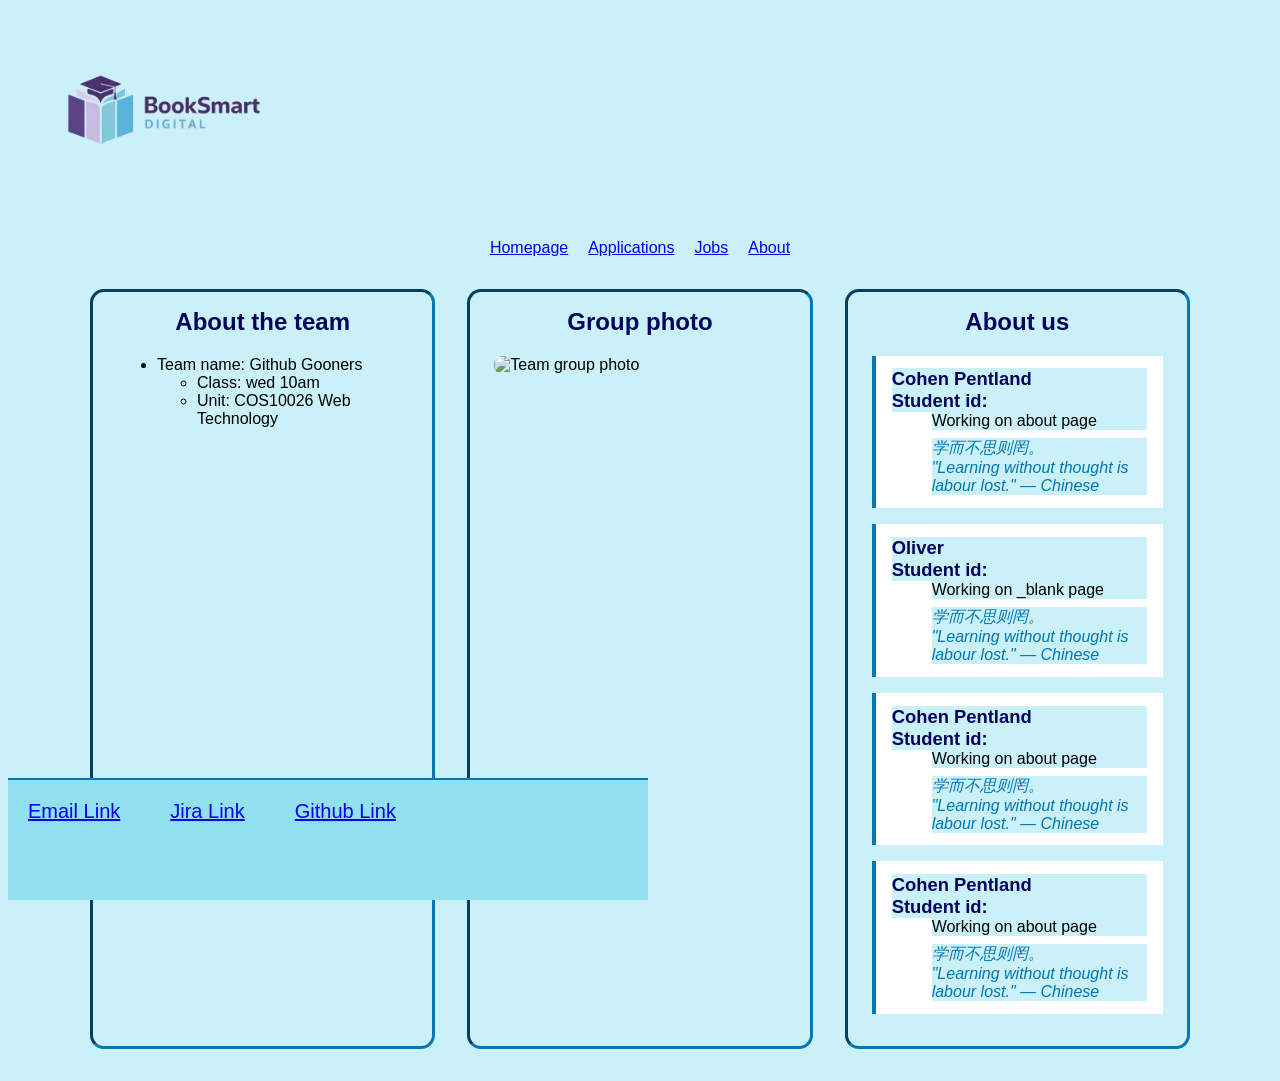
==== pages/about.html @ bf531639 "current" ====
<!DOCTYPE html>
<!--
Created: 01/04/2026
Last Edited: 08/04/2026
Authors: Connor Taylor, Roman Young
Description: About page
-->

<html lang="en">

<head>
    <link rel="stylesheet" href="../styles/Edtech.css">
    <link rel="stylesheet" type="text/css" href="../styles/about.css">
    <title>Booksmart Digital - About</title>
    <meta charset="UTF-8">
    <meta name="description" content="EdTech Project about page">
    <meta name="keywords" content="Education, Jobs, Applications, Home, Tech, Programmers, Designers">
    <meta name="author" content="Connor Taylor">

    <style>
        footer {
            font-size: 20px;
            display: flex;
            flex-direction: row;
            flex-wrap: nowrap;
            justify-content: flex-start;
            align-items: stretch;
            align-content: normal;
            column-gap: 50px;
            width: 600px;
            height: 80px;
            position: fixed;
            bottom: 0;
        }
    </style>

</head>

<body>

    <main>
        <a href="../index.html">
            <img id="book_smart_logo" src="../Images/BookSmart_Digital_logo_CAF0F8_background.png" alt="BookSmart Digital Company Logo" title="To home page">
        </a>
        <nav>
            <ul>
                <li><a href="../index.html" target="_self">Homepage</a></li>
                <li><a href="apply.html" target="_self">Applications</a></li>
                <li><a href="jobs.html" target="_self">Jobs</a></li>
                <li><a href="about.html" target="_self">About</a></li>
            </ul>
        </nav>
        <div class="about-container">
        <section class="aboutboxes">
            <h1>About the team</h1>
            <ul>
                <li>Team name: Github Gooners
                    <ul>
                        <li>Class: wed 10am</li>
                        <li>Unit: COS10026 Web Technology</li>
                    </ul>
                </li>
            </ul>
        </section>

        <section class="aboutboxes">
            <h1>Group photo</h1>
            <img class="group-photo" src="../Images/group_photo.jpg" alt="Team group photo">
        </section>

        <section class="aboutboxes">
            <h1>About us</h1>

            <!-- Each team member is one <dl class="member"> block -->
            <dl class="member">
                <dt>Cohen Pentland</dt>
                <dt>Student id: </dt>
                <dd class="role">Working on about page</dd>
                <dd class="quote">
                    <span lang="zh">学而不思则罔。</span><br>
                    <em>"Learning without thought is labour lost."</em> — Chinese
                </dd>
            </dl>
                        <dl class="member">
                <dt>Oliver</dt>
                <dt>Student id: </dt>
                <dd class="role">Working on _blank page</dd>
                <dd class="quote">
                    <span lang="zh">学而不思则罔。</span><br>
                    <em>"Learning without thought is labour lost."</em> — Chinese
                </dd>
            </dl>

            <dl class="member">
                <dt>Cohen Pentland</dt>
                <dt>Student id: </dt>
                <dd class="role">Working on about page</dd>
                <dd class="quote">
                    <span lang="zh">学而不思则罔。</span><br>
                    <em>"Learning without thought is labour lost."</em> — Chinese
                </dd>
            </dl>
            
            <dl class="member">
                <dt>Cohen Pentland</dt>
                <dt>Student id: </dt>
                <dd class="role">Working on about page</dd>
                <dd class="quote">
                    <span lang="zh">学而不思则罔。</span><br>
                    <em>"Learning without thought is labour lost."</em> — Chinese
                </dd>
            </dl>


            <!-- Add more <dl class="member"> blocks here for other team members -->
        </section>
        </div>
    </main>
    <footer>
        <a href="mailto:info@edtech.com">Email Link</a>
        <a href="https://connortaylor623.atlassian.net/jira/software/projects/GGEP/summary" target="_blank">Jira Link</a>
        <a href="https://github.com/106520313/EdTechProject" target="_blank">Github Link</a>
    </footer>

</body>

</html>
---- styles/Edtech.css ----
* {
    background-color: #CAF0F8;
    font-family: Arial, Helvetica, sans-serif;
}

#book_smart_logo {
    width: 25%;
    text-align: center;
}

h1 {
    color: #3A3DF8;
}

hr {
    color: #3A3DF8;
}

nav ul {
    list-style: none;
    /* removes bullet points */
    display: flex;
    /* puts items in a row */
    justify-content: center;
    /* centers the flex items */
    gap: 20px;
    /* space between items */
    padding: 0;
}

nav a:hover {
    background-color: #3A3DF8;
    color: white;
    border-radius: 4px;
    /* rounded corners on hover */
}

nav {
    text-align: center;
}

#description {
    background-image: url('../Images/Techhex.png');
    background-size: cover;
    background-position: center;
    background-repeat: repeat;
    min-height: 200px;
    min-width: 50px;
}

#description h3, #description p {
    background-color: transparent;
}

footer {
    font-size: 18px;
    display: flex;
    justify-content: center;
    gap: 50px;
    padding: 20px;
    margin-top: 40px;
    border-top: 2px solid #0077B6;
    background-color: #90E0EF;
}

footer a {
    background-color: transparent;
}
---- styles/about.css ----
.about-container {
    display: flex;
    justify-content: center;
    align-items: stretch;
    gap: 2em;
    flex-wrap: wrap;
    max-width: 1100px;
    margin: 2em auto;
    padding: 0 1em;
}

.aboutboxes {
    background-color: #CAF0F8;
    padding: 1em 1.5em;
    flex: 1 1 0;
    min-width: 300px;
    max-width: 500px;
    border: 3px inset #0077B6;
    border-radius: 14px;
    box-sizing: border-box;
}

/* Left column: stacks team info above group photo, same width as About us */
.about-left {
    display: flex;
    flex-direction: column;
    gap: 2em;
    flex: 1 1 0;
    min-width: 300px;
    max-width: 500px;
}

/* When inside the left column, boxes fill the column */
.about-left .aboutboxes {
    max-width: none;
    flex: 1 1 auto;
}

.aboutboxes h1 {
    text-align: center;
    margin-top: 0;
    color: #03045E;
}

.member {
    background-color: #fff;
    border-left: 4px solid #0077B6;
    padding: 0.8em 1em;
    margin-bottom: 1em;
}

.member dt {
    font-weight: bold;
    font-size: 1.15em;
    color: #03045E;
}

.group-photo {
    display: block;
    width: 100%;
    max-width: 400px;
    margin: 0 auto;
    border-radius: 8px;
}

.member .quote {
    margin-top: 0.5em;
    font-style: italic;
    color: #0077B6;
}
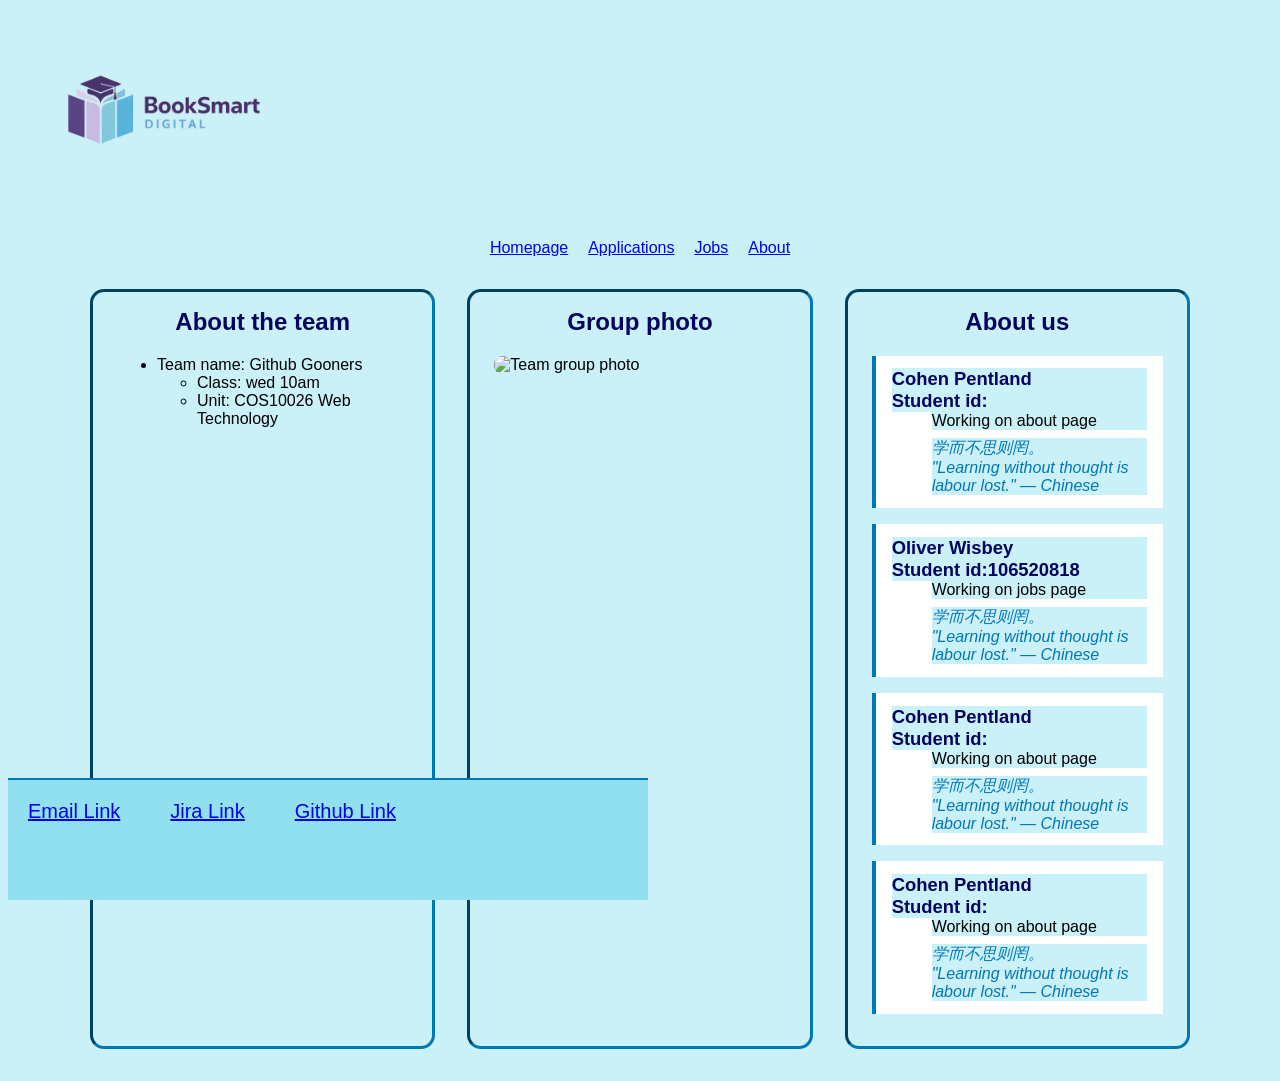
==== commit f97c809e: "Merge branch 'main' of https://github.com/106520313/EdTechProject" ====
--- a/pages/about.html
+++ b/pages/about.html
@@ -82,9 +82,9 @@
                 </dd>
             </dl>
                         <dl class="member">
-                <dt>Oliver</dt>
-                <dt>Student id: </dt>
-                <dd class="role">Working on _blank page</dd>
+                <dt>Oliver Wisbey</dt>
+                <dt>Student id:106520818 </dt>
+                <dd class="role">Working on jobs page</dd>
                 <dd class="quote">
                     <span lang="zh">学而不思则罔。</span><br>
                     <em>"Learning without thought is labour lost."</em> — Chinese
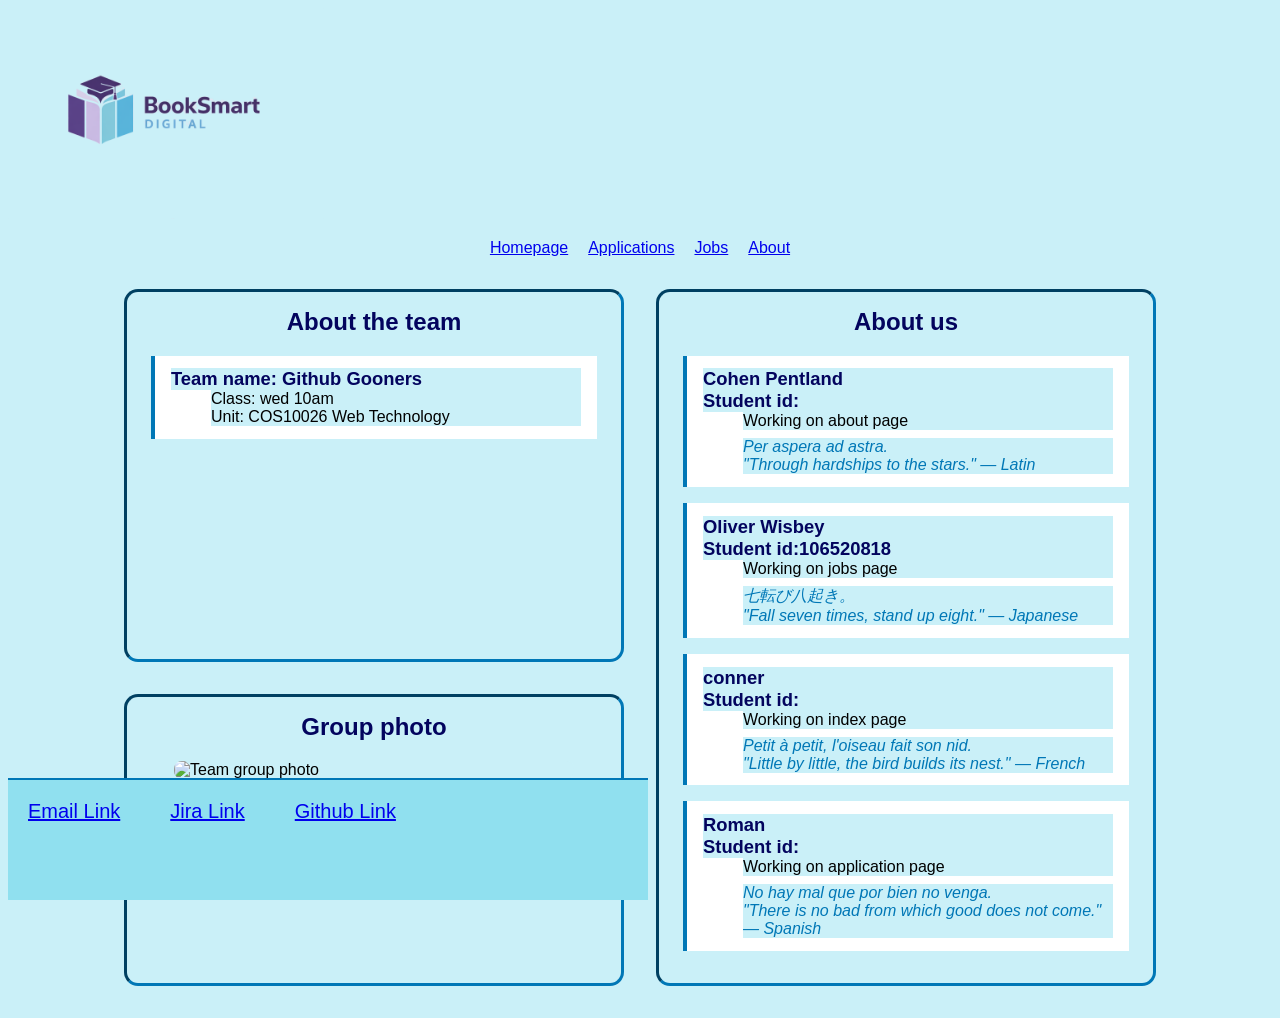
==== commit f9af1a9a: "aboout page fixed" ====
--- a/pages/about.html
+++ b/pages/about.html
@@ -51,22 +51,21 @@
             </ul>
         </nav>
         <div class="about-container">
-        <section class="aboutboxes">
-            <h1>About the team</h1>
-            <ul>
-                <li>Team name: Github Gooners
-                    <ul>
-                        <li>Class: wed 10am</li>
-                        <li>Unit: COS10026 Web Technology</li>
-                    </ul>
-                </li>
-            </ul>
-        </section>
+        <div class="about-left">
+            <section class="aboutboxes">
+                <h1>About the team</h1>
+                <dl class="member">
+                    <dt>Team name: Github Gooners</dt>
+                    <dd class="role">Class: wed 10am</dd>
+                    <dd class="role">Unit: COS10026 Web Technology</dd>
+                </dl>
+            </section>
 
-        <section class="aboutboxes">
-            <h1>Group photo</h1>
-            <img class="group-photo" src="../Images/group_photo.jpg" alt="Team group photo">
-        </section>
+            <section class="aboutboxes">
+                <h1>Group photo</h1>
+                <img class="group-photo" src="../Images/group_photo.jpg" alt="Team group photo">
+            </section>
+        </div>
 
         <section class="aboutboxes">
             <h1>About us</h1>
@@ -77,8 +76,8 @@
                 <dt>Student id: </dt>
                 <dd class="role">Working on about page</dd>
                 <dd class="quote">
-                    <span lang="zh">学而不思则罔。</span><br>
-                    <em>"Learning without thought is labour lost."</em> — Chinese
+                    <span lang="la">Per aspera ad astra.</span><br>
+                    <em>"Through hardships to the stars."</em> — Latin
                 </dd>
             </dl>
                         <dl class="member">
@@ -86,28 +85,28 @@
                 <dt>Student id:106520818 </dt>
                 <dd class="role">Working on jobs page</dd>
                 <dd class="quote">
-                    <span lang="zh">学而不思则罔。</span><br>
-                    <em>"Learning without thought is labour lost."</em> — Chinese
+                    <span lang="ja">七転び八起き。</span><br>
+                    <em>"Fall seven times, stand up eight."</em> — Japanese
                 </dd>
             </dl>
 
             <dl class="member">
-                <dt>Cohen Pentland</dt>
+                <dt>conner</dt>
                 <dt>Student id: </dt>
-                <dd class="role">Working on about page</dd>
+                <dd class="role">Working on index page</dd>
                 <dd class="quote">
-                    <span lang="zh">学而不思则罔。</span><br>
-                    <em>"Learning without thought is labour lost."</em> — Chinese
+                    <span lang="fr">Petit à petit, l'oiseau fait son nid.</span><br>
+                    <em>"Little by little, the bird builds its nest."</em> — French
                 </dd>
             </dl>
-            
+
             <dl class="member">
-                <dt>Cohen Pentland</dt>
+                <dt>Roman</dt>
                 <dt>Student id: </dt>
-                <dd class="role">Working on about page</dd>
+                <dd class="role">Working on application page</dd>
                 <dd class="quote">
-                    <span lang="zh">学而不思则罔。</span><br>
-                    <em>"Learning without thought is labour lost."</em> — Chinese
+                    <span lang="es">No hay mal que por bien no venga.</span><br>
+                    <em>"There is no bad from which good does not come."</em> — Spanish
                 </dd>
             </dl>
 
--- a/styles/Edtech.css
+++ b/styles/Edtech.css
@@ -39,15 +39,6 @@
     text-align: center;
 }
 
-#description {
-    background-image: url('../Images/Techhex.png');
-    background-size: cover;
-    background-position: center;
-    background-repeat: repeat;
-    min-height: 200px;
-    min-width: 50px;
-}
-
 #description h3, #description p {
     background-color: transparent;
 }
@@ -61,6 +52,7 @@
     margin-top: 40px;
     border-top: 2px solid #0077B6;
     background-color: #90E0EF;
+    clear: both;
 }
 
 footer a {
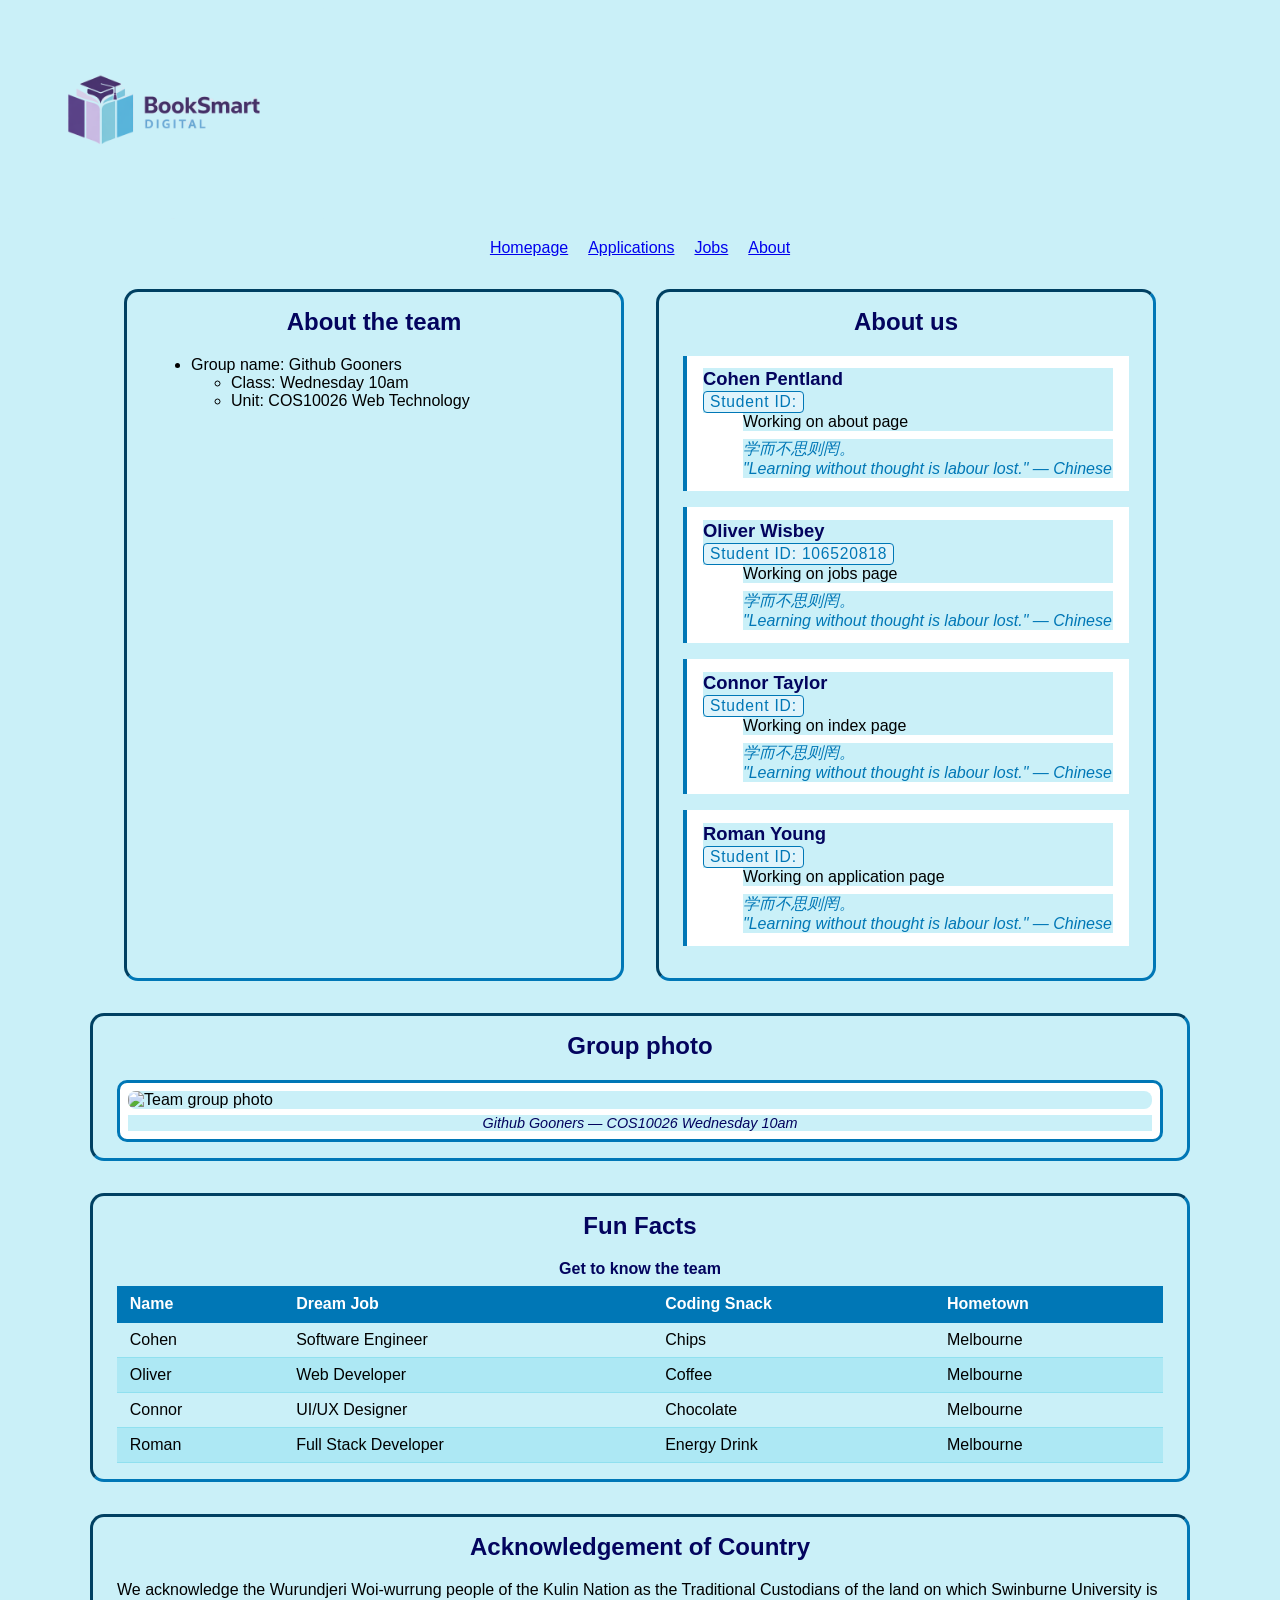
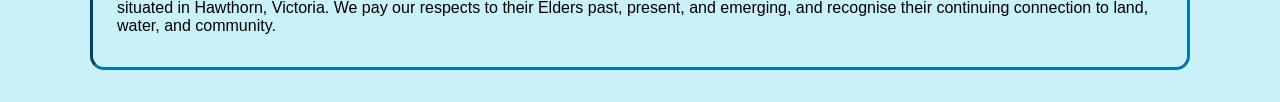
==== commit c0fcaa59: "Resolve merge conflicts on about page Co-Authored-By: Claude Sonnet 4.6 <noreply@anthropic.com>" ====
--- a/pages/about.html
+++ b/pages/about.html
@@ -1,7 +1,7 @@
 <!DOCTYPE html>
 <!--
 Created: 01/04/2026
-Last Edited: 08/04/2026
+Last Edited: 15/04/2026
 Authors: Connor Taylor, Roman Young
 Description: About page
 -->
@@ -32,6 +32,70 @@
             position: fixed;
             bottom: 0;
         }
+
+        .student-id {
+            font-size: 0.85em;
+            color: #0077B6;
+            font-weight: normal;
+            letter-spacing: 0.05em;
+            background-color: #e0f4fb;
+            display: inline-block;
+            padding: 1px 6px;
+            border-radius: 4px;
+            border: 1px solid #0077B6;
+        }
+
+        figure {
+            border: 3px solid #0077B6;
+            border-radius: 10px;
+            padding: 0.5em;
+            margin: 0;
+            background-color: #fff;
+        }
+
+        figcaption {
+            text-align: center;
+            font-style: italic;
+            color: #03045E;
+            margin-top: 0.4em;
+            font-size: 0.9em;
+        }
+
+        .fun-facts-table {
+            width: 100%;
+            border-collapse: collapse;
+            margin-top: 0.5em;
+        }
+
+        .fun-facts-table caption {
+            font-size: 1em;
+            font-weight: bold;
+            color: #03045E;
+            margin-bottom: 0.5em;
+        }
+
+        .fun-facts-table th {
+            background-color: #0077B6;
+            color: #ffffff;
+            padding: 0.6em 0.8em;
+            text-align: left;
+        }
+
+        .fun-facts-table td {
+            background-color: #CAF0F8;
+            padding: 0.5em 0.8em;
+            border-bottom: 1px solid #90E0EF;
+        }
+
+        .fun-facts-table tr:nth-child(even) td {
+            background-color: #ADE8F4;
+        }
+
+        .fun-facts-table tr:hover td {
+            background-color: #48CAE4;
+            color: #03045E;
+            cursor: default;
+        }
     </style>
 
 </head>
@@ -51,75 +115,118 @@
             </ul>
         </nav>
         <div class="about-container">
-        <div class="about-left">
             <section class="aboutboxes">
                 <h1>About the team</h1>
-                <dl class="member">
-                    <dt>Team name: Github Gooners</dt>
-                    <dd class="role">Class: wed 10am</dd>
-                    <dd class="role">Unit: COS10026 Web Technology</dd>
-                </dl>
+                <ul>
+                    <li>Group name: Github Gooners
+                        <ul>
+                            <li>Class: Wednesday 10am</li>
+                            <li>Unit: COS10026 Web Technology</li>
+                        </ul>
+                    </li>
+                </ul>
             </section>
-
-            <section class="aboutboxes">
-                <h1>Group photo</h1>
-                <img class="group-photo" src="../Images/group_photo.jpg" alt="Team group photo">
-            </section>
-        </div>
 
         <section class="aboutboxes">
             <h1>About us</h1>
 
-            <!-- Each team member is one <dl class="member"> block -->
             <dl class="member">
                 <dt>Cohen Pentland</dt>
-                <dt>Student id: </dt>
+                <dt><span class="student-id">Student ID: </span></dt>
                 <dd class="role">Working on about page</dd>
                 <dd class="quote">
-                    <span lang="la">Per aspera ad astra.</span><br>
-                    <em>"Through hardships to the stars."</em> — Latin
-                </dd>
-            </dl>
-                        <dl class="member">
+                    <span lang="zh">学而不思则罔。</span><br>
+                    <em>"Learning without thought is labour lost."</em> — Chinese
+                </dd>
+            </dl>
+
+            <dl class="member">
                 <dt>Oliver Wisbey</dt>
-                <dt>Student id:106520818 </dt>
+                <dt><span class="student-id">Student ID: 106520818</span></dt>
                 <dd class="role">Working on jobs page</dd>
                 <dd class="quote">
-                    <span lang="ja">七転び八起き。</span><br>
-                    <em>"Fall seven times, stand up eight."</em> — Japanese
-                </dd>
-            </dl>
-
-            <dl class="member">
-                <dt>conner</dt>
-                <dt>Student id: </dt>
+                    <span lang="zh">学而不思则罔。</span><br>
+                    <em>"Learning without thought is labour lost."</em> — Chinese
+                </dd>
+            </dl>
+
+            <dl class="member">
+                <dt>Connor Taylor</dt>
+                <dt><span class="student-id">Student ID: </span></dt>
                 <dd class="role">Working on index page</dd>
                 <dd class="quote">
-                    <span lang="fr">Petit à petit, l'oiseau fait son nid.</span><br>
-                    <em>"Little by little, the bird builds its nest."</em> — French
-                </dd>
-            </dl>
-
-            <dl class="member">
-                <dt>Roman</dt>
-                <dt>Student id: </dt>
+                    <span lang="zh">学而不思则罔。</span><br>
+                    <em>"Learning without thought is labour lost."</em> — Chinese
+                </dd>
+            </dl>
+            
+            <dl class="member">
+                <dt>Roman Young</dt>
+                <dt><span class="student-id">Student ID: </span></dt>
                 <dd class="role">Working on application page</dd>
                 <dd class="quote">
-                    <span lang="es">No hay mal que por bien no venga.</span><br>
-                    <em>"There is no bad from which good does not come."</em> — Spanish
-                </dd>
-            </dl>
-
-
-            <!-- Add more <dl class="member"> blocks here for other team members -->
+                    <span lang="zh">学而不思则罔。</span><br>
+                    <em>"Learning without thought is labour lost."</em> — Chinese
+                </dd>
+            </dl>
+        </section>
+
+        <section class="aboutboxes" style="flex: 1 1 100%; max-width: 100%;">
+            <h1>Group photo</h1>
+            <figure>
+                <img class="group-photo" src="../Images/Groupphoto.jpg" alt="Team group photo">
+                <figcaption>Github Gooners — COS10026 Wednesday 10am</figcaption>
+            </figure>
+        </section>
+
+        <section class="aboutboxes" style="flex: 1 1 100%; max-width: 100%;">
+            <h1>Fun Facts</h1>
+            <table class="fun-facts-table">
+                <caption>Get to know the team</caption>
+                <thead>
+                    <tr>
+                        <th>Name</th>
+                        <th>Dream Job</th>
+                        <th>Coding Snack</th>
+                        <th>Hometown</th>
+                    </tr>
+                </thead>
+                <tbody>
+                    <tr>
+                        <td>Cohen</td>
+                        <td>Software Engineer</td>
+                        <td>Chips</td>
+                        <td>Melbourne</td>
+                    </tr>
+                    <tr>
+                        <td>Oliver</td>
+                        <td>Web Developer</td>
+                        <td>Coffee</td>
+                        <td>Melbourne</td>
+                    </tr>
+                    <tr>
+                        <td>Connor</td>
+                        <td>UI/UX Designer</td>
+                        <td>Chocolate</td>
+                        <td>Melbourne</td>
+                    </tr>
+                    <tr>
+                        <td>Roman</td>
+                        <td>Full Stack Developer</td>
+                        <td>Energy Drink</td>
+                        <td>Melbourne</td>
+                    </tr>
+                </tbody>
+            </table>
+        </section>
+
+        <section class="aboutboxes" style="flex: 1 1 100%; max-width: 100%;">
+            <h1>Acknowledgement of Country</h1>
+            <p>We acknowledge the Wurundjeri Woi-wurrung people of the Kulin Nation as the Traditional Custodians of the land on which Swinburne University is situated in Hawthorn, Victoria. We pay our respects to their Elders past, present, and emerging, and recognise their continuing connection to land, water, and community.</p>
         </section>
         </div>
     </main>
-    <footer>
-        <a href="mailto:info@edtech.com">Email Link</a>
-        <a href="https://connortaylor623.atlassian.net/jira/software/projects/GGEP/summary" target="_blank">Jira Link</a>
-        <a href="https://github.com/106520313/EdTechProject" target="_blank">Github Link</a>
-    </footer>
+
 
 </body>
 
--- a/styles/about.css
+++ b/styles/about.css
@@ -20,21 +20,6 @@
     box-sizing: border-box;
 }
 
-/* Left column: stacks team info above group photo, same width as About us */
-.about-left {
-    display: flex;
-    flex-direction: column;
-    gap: 2em;
-    flex: 1 1 0;
-    min-width: 300px;
-    max-width: 500px;
-}
-
-/* When inside the left column, boxes fill the column */
-.about-left .aboutboxes {
-    max-width: none;
-    flex: 1 1 auto;
-}
 
 .aboutboxes h1 {
     text-align: center;
@@ -58,8 +43,7 @@
 .group-photo {
     display: block;
     width: 100%;
-    max-width: 400px;
-    margin: 0 auto;
+    height: auto;
     border-radius: 8px;
 }
 
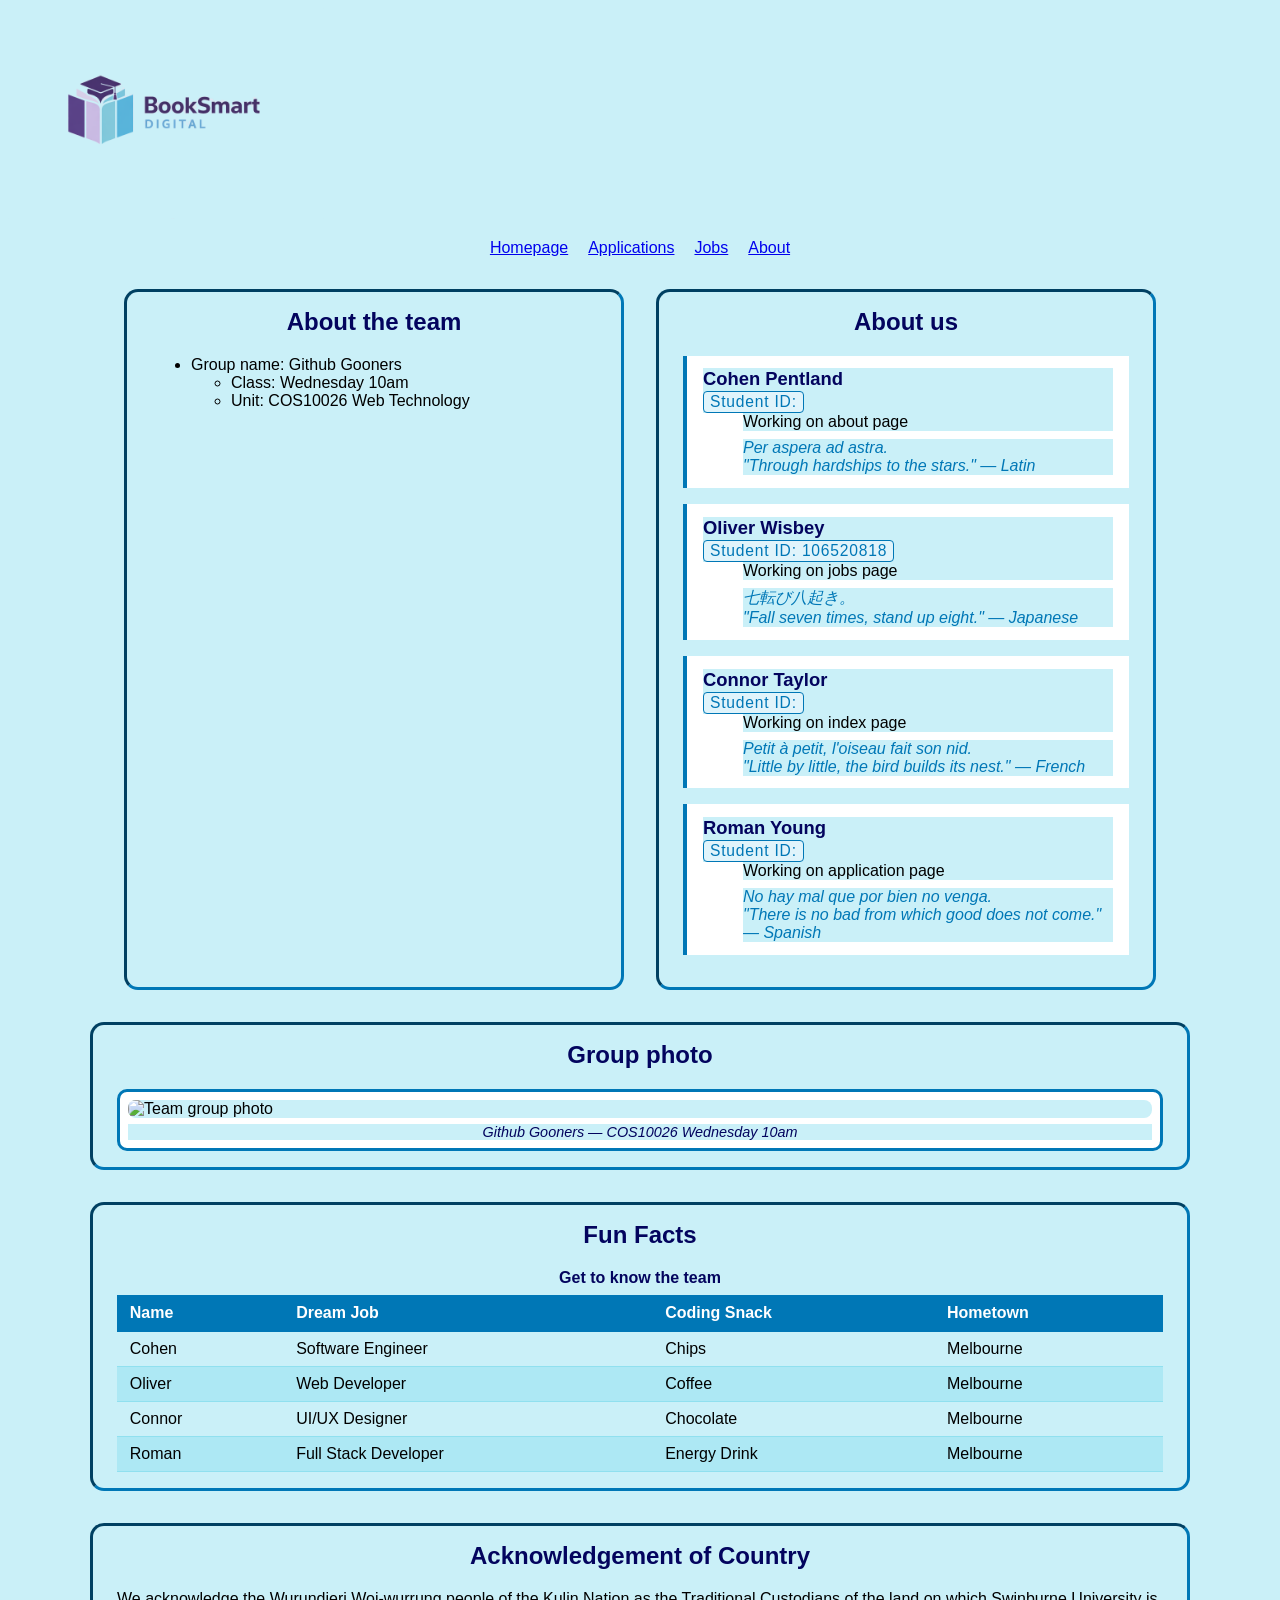
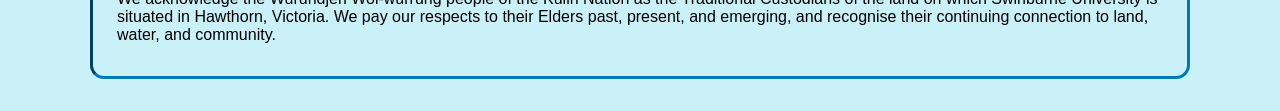
==== commit 4244bab3: "Resolve merge conflicts with main branch Co-Authored-By: Claude Sonnet 4.6 <noreply@anthropic.com>" ====
--- a/pages/about.html
+++ b/pages/about.html
@@ -135,8 +135,8 @@
                 <dt><span class="student-id">Student ID: </span></dt>
                 <dd class="role">Working on about page</dd>
                 <dd class="quote">
-                    <span lang="zh">学而不思则罔。</span><br>
-                    <em>"Learning without thought is labour lost."</em> — Chinese
+                    <span lang="la">Per aspera ad astra.</span><br>
+                    <em>"Through hardships to the stars."</em> — Latin
                 </dd>
             </dl>
 
@@ -145,8 +145,8 @@
                 <dt><span class="student-id">Student ID: 106520818</span></dt>
                 <dd class="role">Working on jobs page</dd>
                 <dd class="quote">
-                    <span lang="zh">学而不思则罔。</span><br>
-                    <em>"Learning without thought is labour lost."</em> — Chinese
+                    <span lang="ja">七転び八起き。</span><br>
+                    <em>"Fall seven times, stand up eight."</em> — Japanese
                 </dd>
             </dl>
 
@@ -155,18 +155,18 @@
                 <dt><span class="student-id">Student ID: </span></dt>
                 <dd class="role">Working on index page</dd>
                 <dd class="quote">
-                    <span lang="zh">学而不思则罔。</span><br>
-                    <em>"Learning without thought is labour lost."</em> — Chinese
-                </dd>
-            </dl>
-            
+                    <span lang="fr">Petit à petit, l'oiseau fait son nid.</span><br>
+                    <em>"Little by little, the bird builds its nest."</em> — French
+                </dd>
+            </dl>
+
             <dl class="member">
                 <dt>Roman Young</dt>
                 <dt><span class="student-id">Student ID: </span></dt>
                 <dd class="role">Working on application page</dd>
                 <dd class="quote">
-                    <span lang="zh">学而不思则罔。</span><br>
-                    <em>"Learning without thought is labour lost."</em> — Chinese
+                    <span lang="es">No hay mal que por bien no venga.</span><br>
+                    <em>"There is no bad from which good does not come."</em> — Spanish
                 </dd>
             </dl>
         </section>
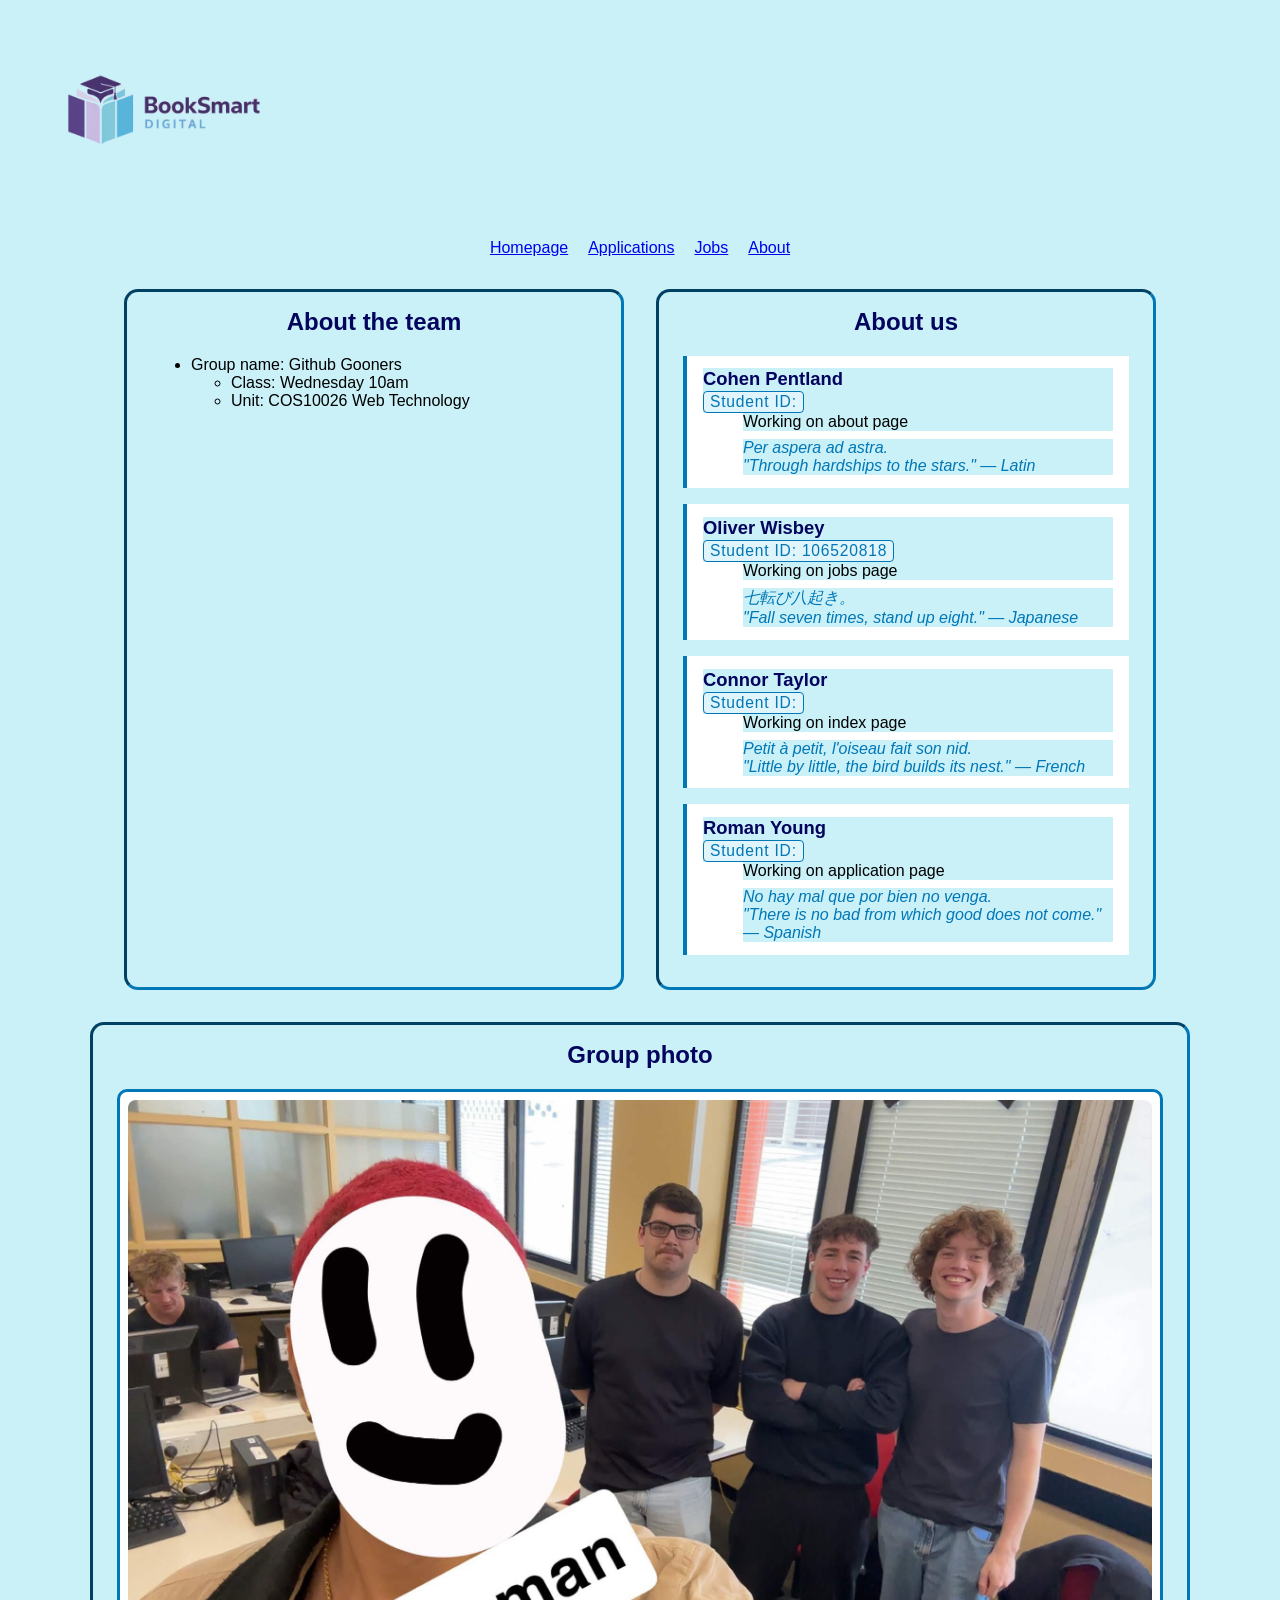
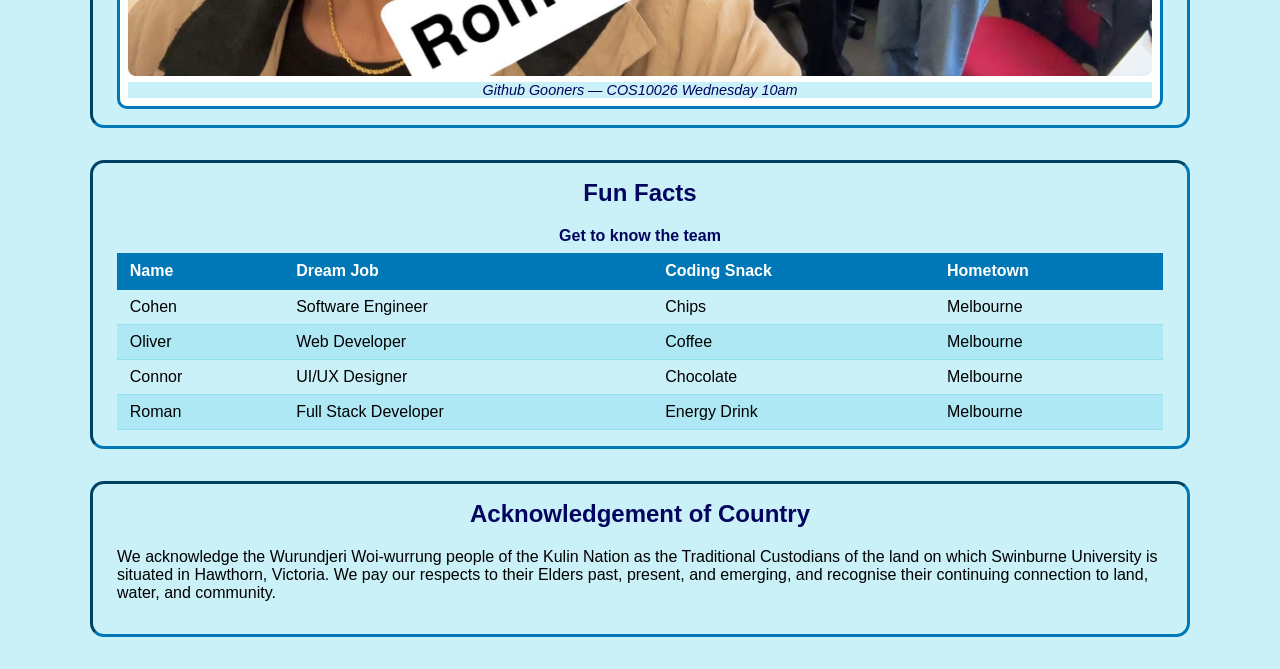
==== commit 5d997247: "Comments_added_CSS" ====
--- a/pages/about.html
+++ b/pages/about.html
@@ -9,7 +9,7 @@
 <html lang="en">
 
 <head>
-    <link rel="stylesheet" href="../styles/Edtech.css">
+    <link rel="stylesheet" href="../styles/styles.css">
     <link rel="stylesheet" type="text/css" href="../styles/about.css">
     <title>Booksmart Digital - About</title>
     <meta charset="UTF-8">
--- a/styles/styles.css
+++ b/styles/styles.css
@@ -0,0 +1,60 @@
+* {
+    background-color: #CAF0F8;
+    font-family: Arial, Helvetica, sans-serif;
+    /*Sets background colour to above and font to ariel*/
+}
+
+#book_smart_logo {
+    width: 25%;
+    text-align: center;
+    /*sets size and alignmemt of company logo*/
+}
+
+h1 {
+    color: #3A3DF8;
+    /*Sets all h1 heading to above colour*/
+}
+
+
+nav ul {
+    list-style: none;
+    /* removes bullet points */
+    display: flex;
+    /* puts items in a row */
+    justify-content: center;
+    /* centers the flex items */
+    gap: 20px;
+    /* space between items */
+    padding: 0;
+}
+
+nav a:hover {
+    background-color: #3A3DF8;
+    color: white;
+    border-radius: 4px;
+    /* rounded corners on hover */
+}
+
+nav {
+    text-align: center;
+    /*Aligns nav to center of page*/
+}
+
+
+footer {
+    font-size: 18px;
+    display: flex;
+    justify-content: center;
+    gap: 50px;
+    padding: 20px;
+    margin-top: 40px;
+    border-top: 2px solid #0077B6;
+    background-color: #90E0EF;
+    clear: both;
+    /*centeres the footer as well as setting framing and sizeing. Colours background and top line*/
+}
+
+footer a {
+    background-color: transparent;
+    /*makes hyperlinks background transparent*/
+}
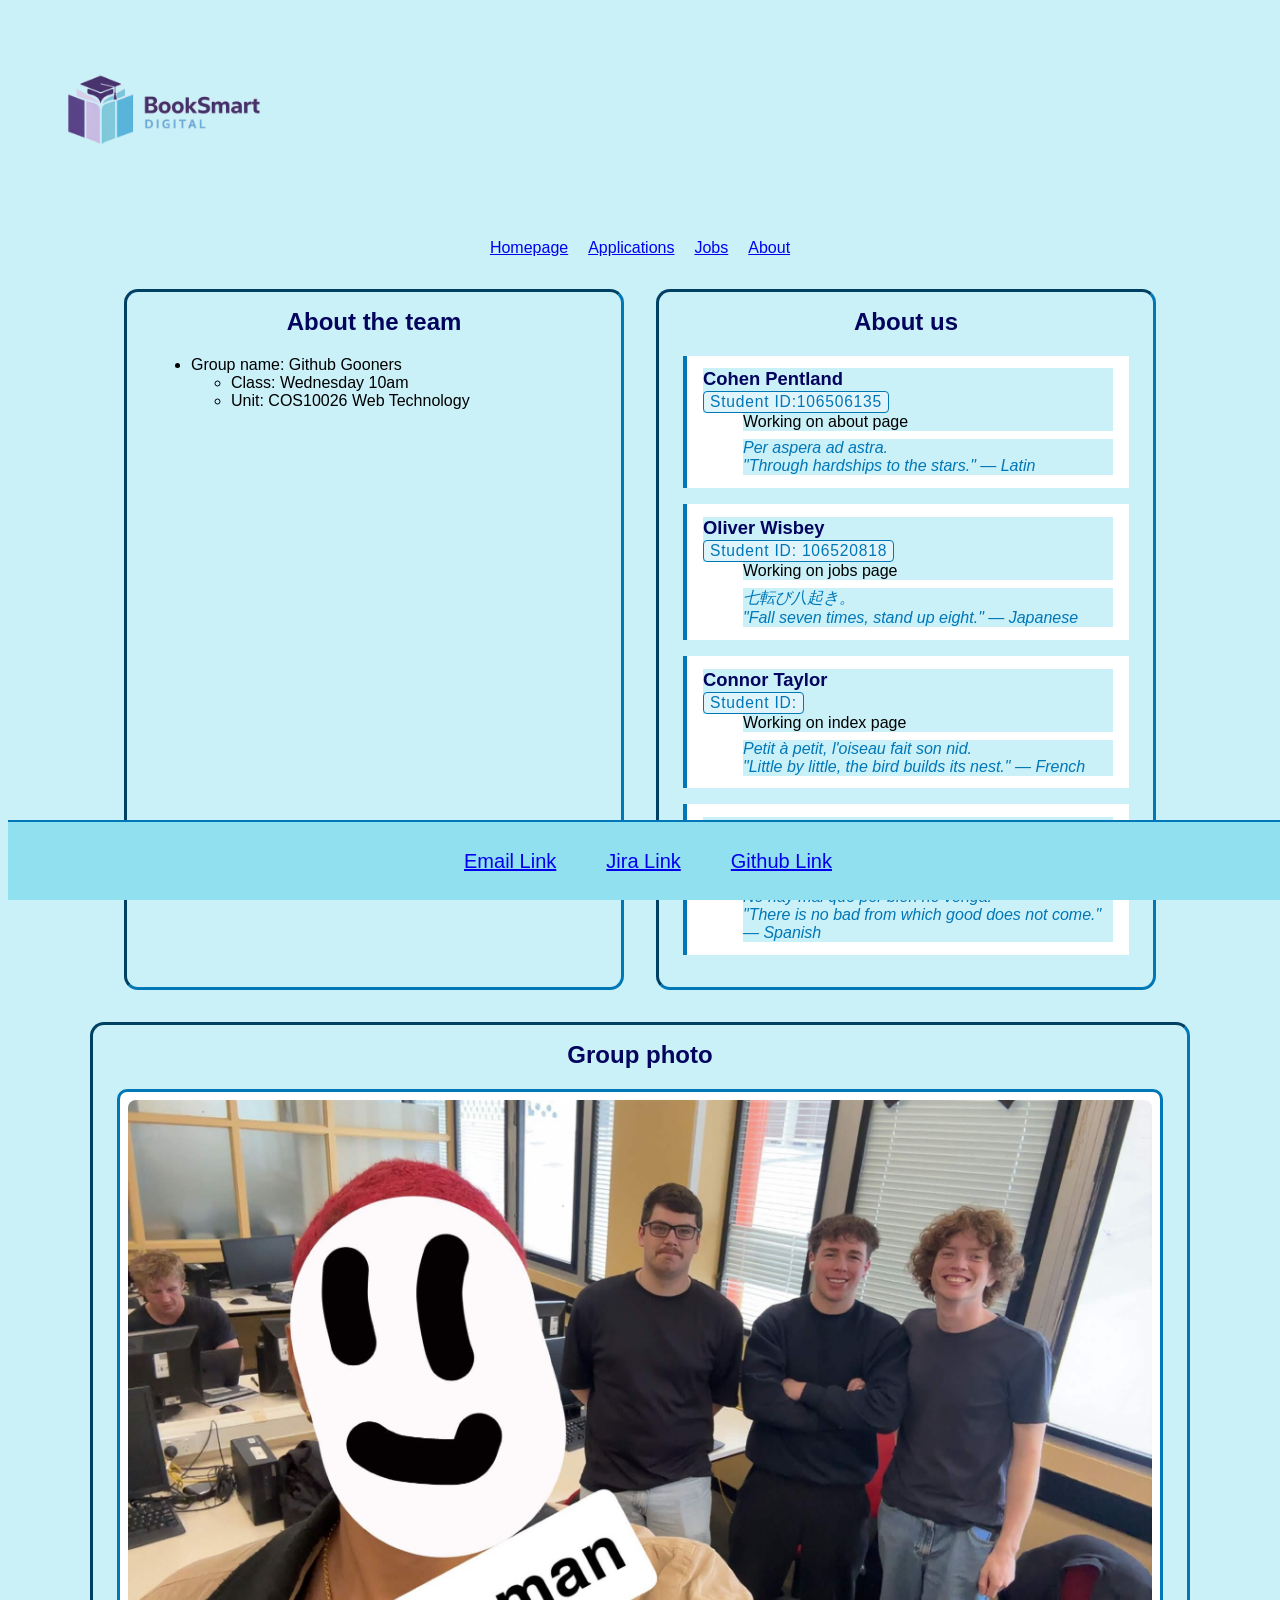
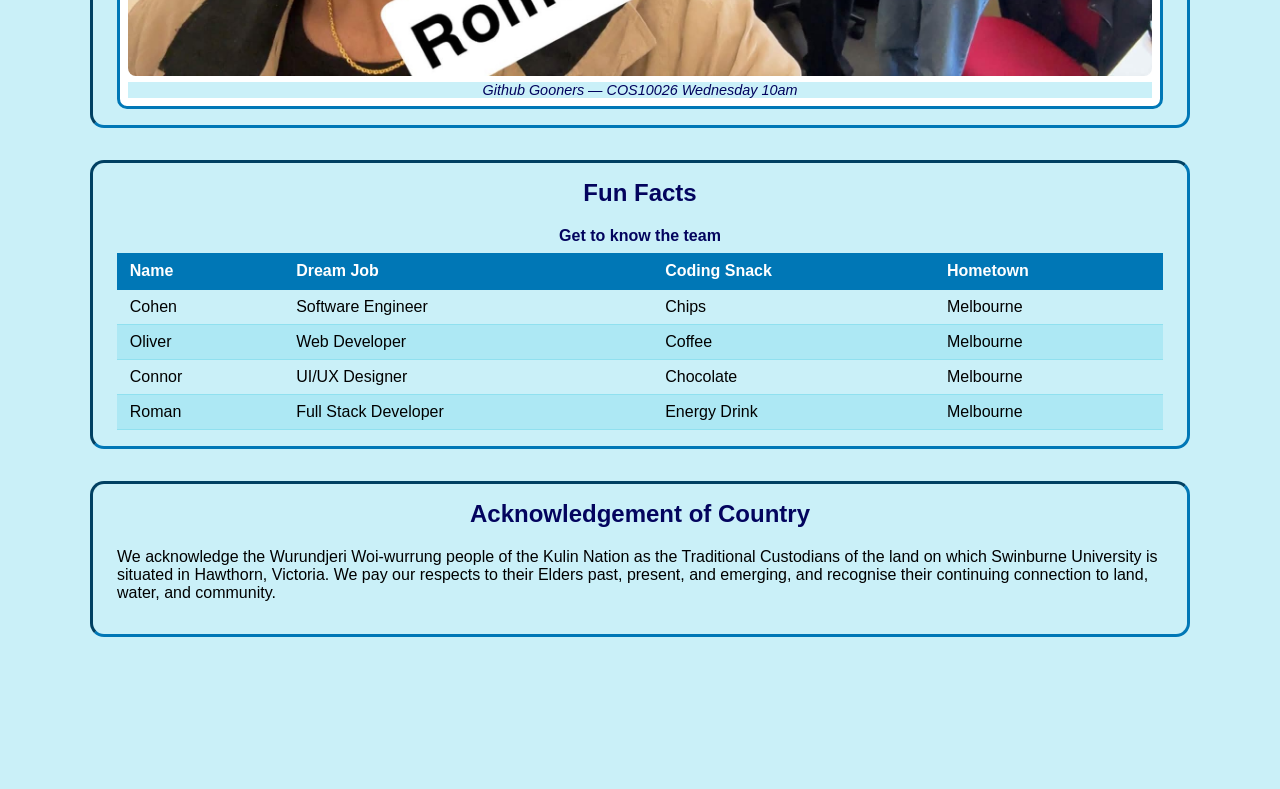
==== commit 3bdb5707: "Final bout page tweaks" ====
--- a/pages/about.html
+++ b/pages/about.html
@@ -23,14 +23,17 @@
             display: flex;
             flex-direction: row;
             flex-wrap: nowrap;
-            justify-content: flex-start;
-            align-items: stretch;
+            justify-content: center;
+            align-items: center;
             align-content: normal;
             column-gap: 50px;
-            width: 600px;
+            width: 100%;
             height: 80px;
             position: fixed;
             bottom: 0;
+            background-color: #90E0EF;
+            padding: 0 20px;
+            box-sizing: border-box;
         }
 
         .student-id {
@@ -132,7 +135,7 @@
 
             <dl class="member">
                 <dt>Cohen Pentland</dt>
-                <dt><span class="student-id">Student ID: </span></dt>
+                <dt><span class="student-id">Student ID:106506135 </span></dt>
                 <dd class="role">Working on about page</dd>
                 <dd class="quote">
                     <span lang="la">Per aspera ad astra.</span><br>
@@ -227,6 +230,12 @@
         </div>
     </main>
 
+    <footer>
+        <a href="mailto:info@edtech.com">Email Link</a>
+        <a href="https://connortaylor623.atlassian.net/jira/software/projects/GGEP/summary" target="_blank">Jira
+            Link</a>
+        <a href="https://github.com/106520313/EdTechProject" target="_blank">Github Link</a>
+    </footer>
 
 </body>
 
--- a/styles/about.css
+++ b/styles/about.css
@@ -6,7 +6,7 @@
     flex-wrap: wrap;
     max-width: 1100px;
     margin: 2em auto;
-    padding: 0 1em;
+    padding: 0 1em 120px 1em;
 }
 
 .aboutboxes {
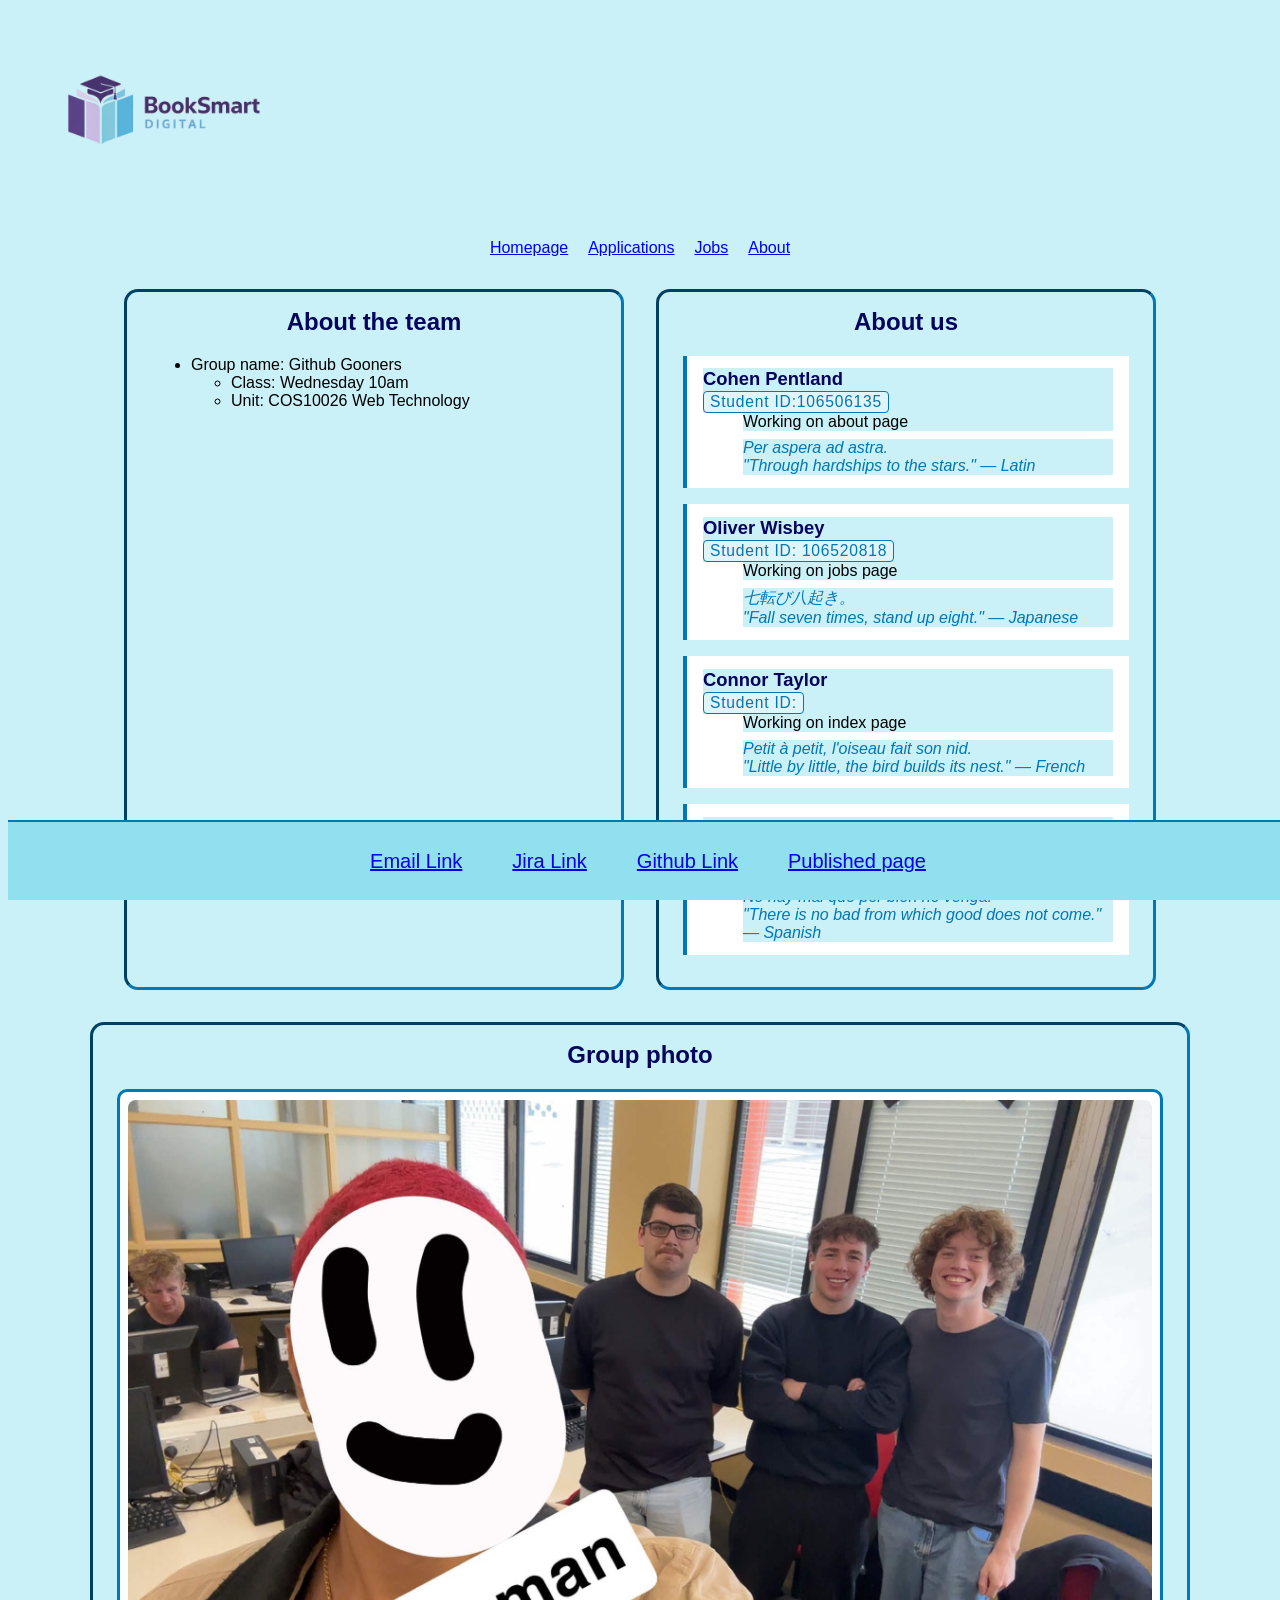
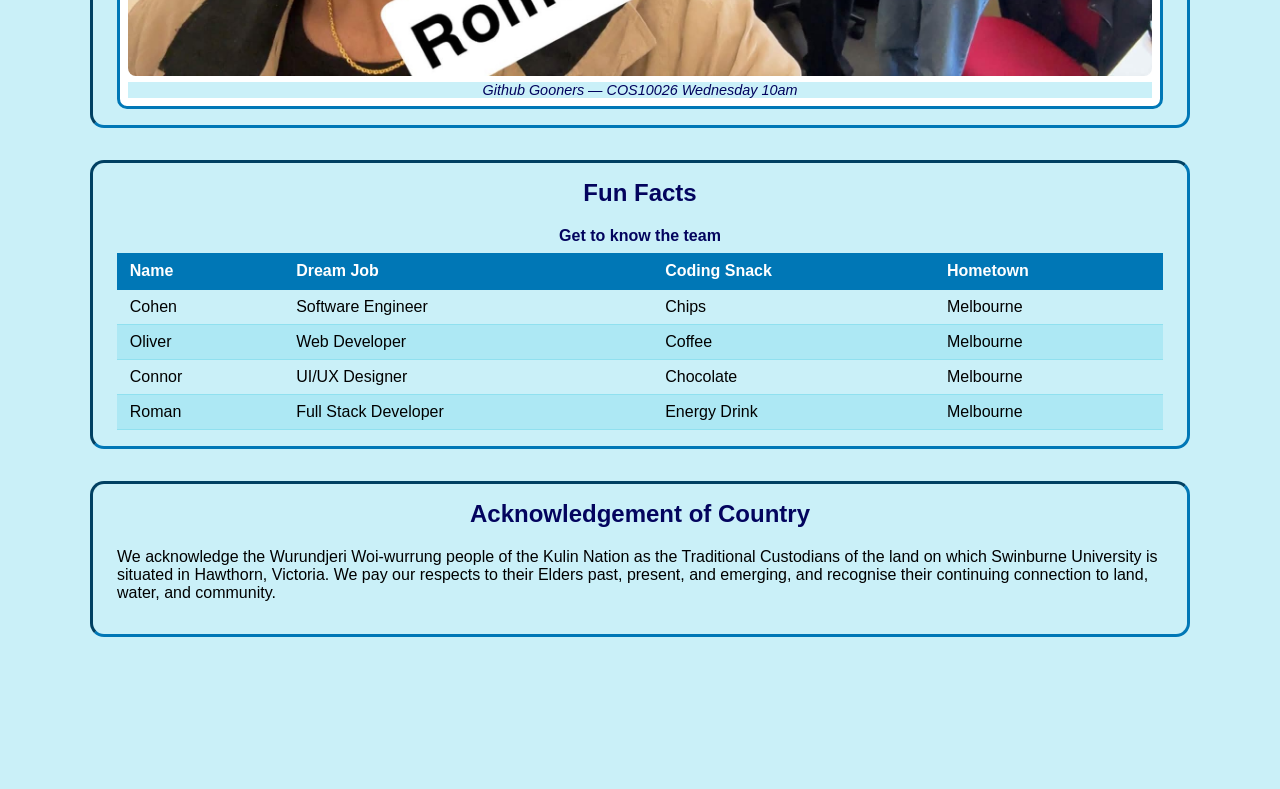
==== commit a0dd1e4f: "Add link to published page in about.html" ====
--- a/pages/about.html
+++ b/pages/about.html
@@ -235,6 +235,7 @@
         <a href="https://connortaylor623.atlassian.net/jira/software/projects/GGEP/summary" target="_blank">Jira
             Link</a>
         <a href="https://github.com/106520313/EdTechProject" target="_blank">Github Link</a>
+        <a href="https://106520313.github.io/EdTechProject/index.html" target="_blank">Published page</a>
     </footer>
 
 </body>
